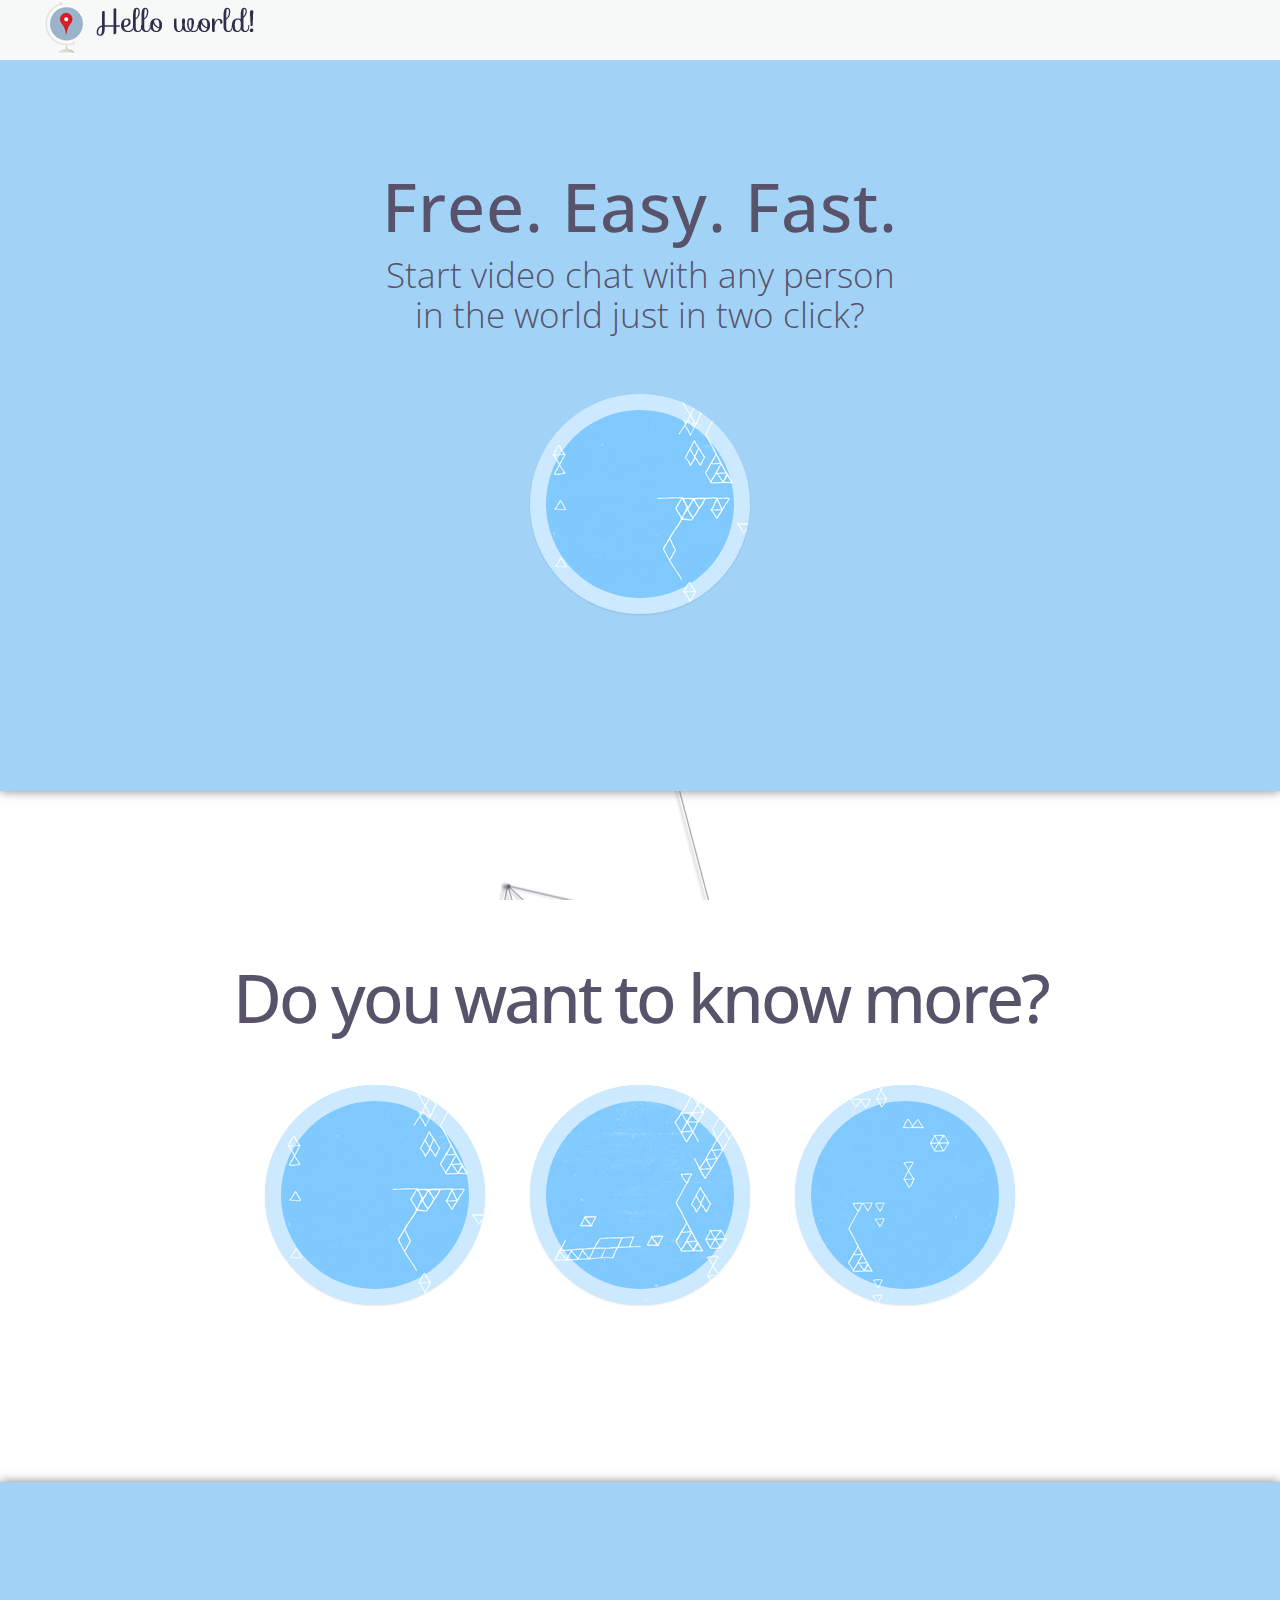
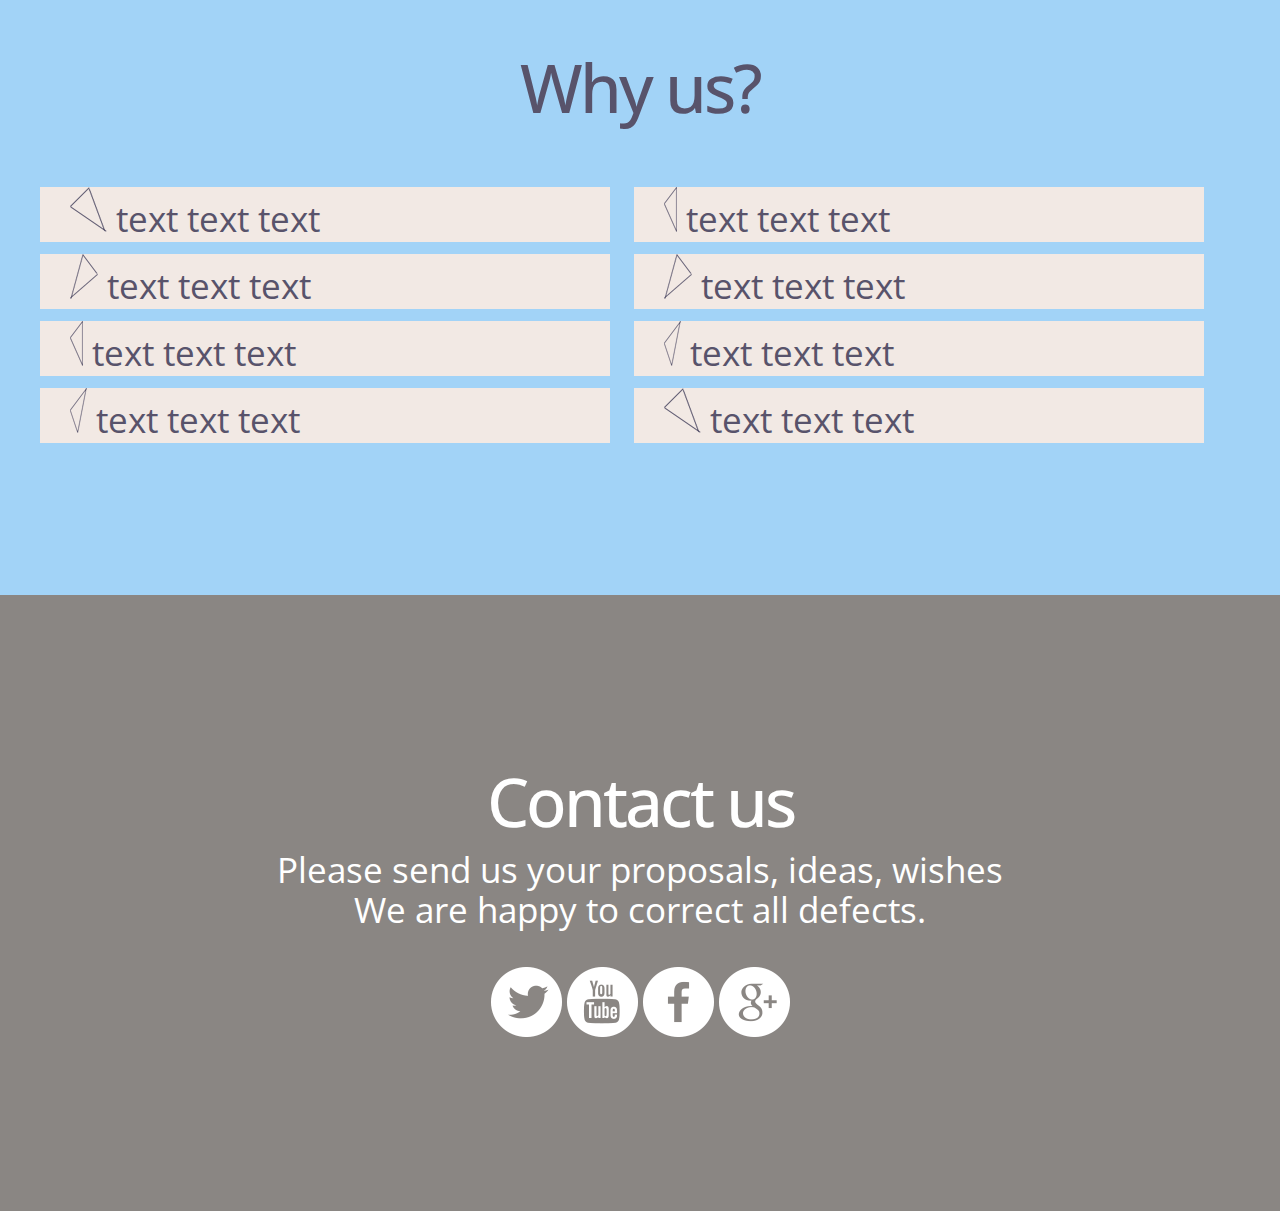
==== index (2).html @ be5d95ee "map" ====
<!DOCTYPE HTML>
<!--[if lt IE 7]><html class="no-js lt-ie9 lt-ie8 lt-ie7"><![endif]-->
<!--[if IE 7]><html class="no-js lt-ie9 lt-ie8"><![endif]-->
<!--[if IE 8]><html class="no-js lt-ie9"><![endif]-->
<!--[if gt IE 8]><!--><html class="no-js"><!--<![endif]-->
<head>
	<meta http-equiv="Content-Type" content="text/html; charset=utf-8"/>
	<meta name="viewport" content="width=device-width, initial-scale = 1.0, user-scalable = no">
	<title>Video chat</title>
	<link href='http://fonts.googleapis.com/css?family=Open+Sans:400,700,600' rel='stylesheet' type='text/css'>
	<link rel="stylesheet" href="css/normalize.css" type="text/css" media="screen">
	<link rel="stylesheet" href="css/grid.css" type="text/css" media="screen">
	<link rel="stylesheet" href="css/style.css" type="text/css" media="screen">
	<link rel="stylesheet" type="text/css" href="css/demo.css" />
	<link rel="stylesheet" type="text/css" href="css/common.css" />
    <link rel="stylesheet" type="text/css" href="css/style.css" />
	<link href='http://fonts.googleapis.com/css?family=Open+Sans:300,700' rel='stylesheet' type='text/css' />
	<script type="text/javascript" src="js/modernizr.custom.79639.js"></script> 
	
	<!-- <link rel="stylesheet" href="css/style.min.css" type="text/css" media="screen"> -->
	<!--[if IE]><script src="http://html5shim.googlecode.com/svn/trunk/html5.js"></script><![endif]-->
</head>

<body>
<!--блок с лого-->

	<div class="menu">
		<div class="container clearfix">
				<img src="img/logo1.png">
		<div id="nav" class="grid_12 omega">
				
			</div>

		</div>
	</div>
<!--первый блок-->

	<div class="slide" id="slide1" data-slide="1" data-stellar-background-ratio="0.5">
		<div class="container clearfix">

			<div id="content" class="grid_12">
				<h1>Free. Easy. Fast.</h1>
				<h2>Start video chat with any person </h2> 
				<h2>in the world just in two click?</h2>
				<ul class="ch-grid">
					<li>
						<div class="ch-item ch-img-1">
							<div class="ch-info">
								<h3><a href="start1.html">Start now!</a></h3>
								<h3><a href="#info">Learn more</a></h3>
							</div>
						</div>
					</li>
				</ul>			 
			</div>
		</div>
	</div>

<!--второй блок-->
	<div class="slide" id="slide2" data-slide="2" data-stellar-background-ratio="0.5">
		<div class="container clearfix">
			<div id="content" class="grid_12">
				<a href="info">
				<h1>Do you want to know more?</h1>
				</a>
				<ul class="ch-grid">
					<li>
						<div class="ch-item ch-img-1">
							<div class="ch-info">
								<h3>Step 1</h3>
								<p>Give access</p>
							</div>
						</div>
					</li>
					<li>
						<div class="ch-item ch-img-2">
							<div class="ch-info">
								<h3>Step 2</h3>
								<p>Find the room</p>
							</div>
						</div>
					</li>
					<li>
						<div class="ch-item ch-img-3">
							<div class="ch-info">
								<h3>Step 3</h3>
								<p>Have fun!</p>
							</div>
						</div>
					</li>
				</ul>
			</div>
		</div>
		</div>

<!--Третий блок-->

	<div class="slide" id="slide3" data-slide="3" data-stellar-background-ratio="0.5">
		<div class="container clearfix">

			<div id="content" class="grid_12">
				<h1>Why us?</h1>
				<h2></h2>
			</div>

			<div id="test" class="grid_1"><img src="img/dot.png">  text text text</div> <div id="test" class="grid_11 omega"><img src="img/dot3.png">  text text text</div>
			<div id="test" class="grid_2"><img src="img/dot22.png">  text text text</div> <div id="test" class="grid_10 omega"><img src="img/dot22.png">  text text text</div>
			<div id="test" class="grid_3"><img src="img/dot3.png">  text text text</div> <div id="test" class="grid_9 omega"><img src="img/dot4.png">  text text text</div>
			<div id="test" class="grid_4"><img src="img/dot4.png">  text text text</div> <div id="test" class="grid_8 omega"><img src="img/dot.png">  text text text</div>	
		</div>
	</div>
<!--четвёртый блок-->
	<div class="slide" id="slide4" data-slide="4" data-stellar-background-ratio="0.5">
		<div class="container clearfix">

			<div id="content" class="grid_12">
				<h1>Contact us</h1>
				<h2>Please send us your proposals, ideas, wishes</h2>
				<h2> We are happy to correct all defects.</h2>
				<p>
					<a href="https://twitter.com" target="_blank"><img src="img/twitter.png"></a>
					<a href="http://dribbble.com" target="_blank"><img src="img/youtube.png"></a>
					<a href="https://twitter.com" target="_blank"><img src="img/facebook.png"></a>
					<a href="https://twitter.com" target="_blank"><img src="img/google.png"></a>
				</p>
			</div>
		</div>
	</div>

	<script type="text/javascript" src="http://ajax.googleapis.com/ajax/libs/jquery/1.7.2/jquery.min.js"></script>
	<script type="text/javascript" src="js/jquery.stellar.min.js"></script>
	<script type="text/javascript" src="js/waypoints.min.js"></script>
	<script type="text/javascript" src="js/jquery.easing.1.3.js"></script>
	<script type="text/javascript" src="js/scripts.js"></script>
	<script type="text/javascript" src="js/jquery.disableSelection.js"></script>
	<!-- <script type="text/javascript" src="js/scripts.min.js"></script> -->
</body>
</html>
---- css/grid.css ----
/* Computer */
.grid_1 { width: 45%; } 
.grid_2 { width: 45%; } 
.grid_3 { width: 45%; } 
.grid_4 { width: 45%; } 
.grid_5 { width: 45%; }
.grid_6 { width: 45%; } 
.grid_7 { width: 45%; } 
.grid_8 { width: 45%; } 
.grid_9 { width: 45%; } 
.grid_10 { width: 45%; } 
.grid_11 { width: 45%; } 
.grid_12 { width: 100%; } 

.grid_1,
.grid_2,
.grid_3,
.grid_4,
.grid_5,
.grid_6,
.grid_7,
.grid_8,
.grid_9,
.grid_10,
.grid_11,
.grid_12 {
	margin: 0 2% 1% 0;
	float: left;
	display: block;
	text-align: center;
	color:#f2e9e4;
}

.alpha{margin-left:0;}
.omega{margin-right:0;}

.container{
	width: 100%; /*width: 1000px;*/
	max-width: 1200px;
	margin: auto;
	
}



.clear{clear:both;display:block;overflow:hidden;visibility:hidden;width:0;height:0}.clearfix:after{clear:both;content:' ';display:block;font-size:0;line-height:0;visibility:hidden;width:0;height:0}* html .clearfix,*:first-child+html .clearfix{zoom:1}




/* Mobile */
@media screen and (max-width : 480px) {

.grid_1,
.grid_2,
.grid_3,
.grid_4,
.grid_5,
.grid_6,
.grid_7,
.grid_8,
.grid_9,
.grid_10,
.grid_11,
.grid_12 {
	width:100%;
}

}
---- css/style.css ----
/* Global */

body {
	font-family:  'Open Sans', sans-serif;
	font-weight: 400;
	font-size: 1.1em;
	color: #8a8683;
	background-color:#ffffff;
	-moz-user-select: none;
-khtml-user-select: none;
-webkit-user-select: none;
user-select: none;
}
img {
	max-width: 100%;
}
a:link {
	color: #fff;
	text-decoration: none;
}
a:hover {
	color: #fff;
	text-decoration: none;
}
a:visited {
	color:#fff;
	text-decoration: none;
}





/* Navigation */

.menu {
	position:fixed;
	top:0px;
	width:100%; 
	height:auto; 
	background-color:#f7f9f9;
	z-index:100;
	float: left;
}
#logo {
	text-align: center;
	margin: 10px 0;
	float: left;
}
#nav {
	text-align: right;
	margin: -50px 0 0 0;
	margin-bottom: 10px;
}
.navigation{
	float:right;
	list-style: none;
	margin: 0;
}
.navigation li{
	float: right;
	padding:0 0 0 50px;
}
.navigation li:hover{
	cursor:pointer;
	color: #a9d3d0;
}

.navigation .active{
	cursor:pointer;
	color: #1a152e;
	font-weight:bold;
}




/* General Slides */ 

.slide{
	background-attachment: fixed;
	width:100%;
	height:auto;
	position: relative;
	padding:140px 0;
}



/* Slide 1 */ 

#slide1{

	background-color:#a2d3f7;
	box-shadow: 0 0 10px rgba(0,0,0,0.5);

}
#slide1 .ch-info h3{
	color: #fff;
	text-transform: uppercase;
	letter-spacing: 2px;
	font-size: 22px;
	margin: 50 30px;
	padding: 50px 0 0 0;
	height: 10px;
	font-family: 'Open Sans', Arial, sans-serif;
	text-shadow: 
		0 0 1px #fff, 
		0 1px 2px rgba(0,0,0,0.3);
}
#slide1 h1 {
	font-size: 3.8em;
	letter-spacing: 1px;
	line-height: 0px;
	color:#58536b;
	font-weight: 500;
}
#slide1 h2 {
	font-size: 2em;
	color: #58536b;
	line-height: 0px;
	padding-bottom:40px;
	font-weight: 200;
	font-family:'Open Sans' ;
}
#slide1 hr{
	background-color:#58536b;
	height: 10px;
	opacity:0.6; 
	position: absolute;
}

/* Slide 2 */ 

#slide2{
	
	background-image:url('../images/100.png');
	color:#58536b;
}
#slide2 h1 {
	font-size: 3.8em;
	letter-spacing: -3px;
	line-height: 0px;
	color:#58536b;
	font-weight: 500;
}
#slide2 h2 {
	font-size: 2em;
	color: #58536b;
	line-height: 0px;
	padding-bottom:20px;
	font-weight: 400;
}
#info{
	display: block;
	float: left;
	position: relative;
}
#info1{
	display: block;
	position: relative;

}
#info2{
	display: block;
	float: right;
	position: relative;

}
.ch-item {
	width: 100%;
	height: 100%;
	border-radius: 50%;
	position: relative;
	cursor: default;
	box-shadow: 
		inset 0 0 0 16px rgba(255,255,255,0.6),
		0 1px 2px rgba(0,0,0,0.1);
		
	-webkit-transition: all 0.4s ease-in-out;
	-moz-transition: all 0.4s ease-in-out;
	-o-transition: all 0.4s ease-in-out;
	-ms-transition: all 0.4s ease-in-out;
	transition: all 0.4s ease-in-out;
}

.ch-img-1 { 
	background-image: url(../images/52.png);
}

.ch-img-2 { 
	background-image: url(../images/58.png);
}

.ch-img-3 { 
	background-image: url(../images/59.png);
}

.ch-info {
	position: absolute;
	background-color:#312e4d;
	width: inherit;
	height: inherit;
	border-radius: 50%;
	opacity: 0;
	
	-webkit-transition: all 0.4s ease-in-out;
	-moz-transition: all 0.4s ease-in-out;
	-o-transition: all 0.4s ease-in-out;
	-ms-transition: all 0.4s ease-in-out;
	transition: all 0.4s ease-in-out;
	
	-webkit-transform: scale(0);
	-moz-transform: scale(0);
	-o-transform: scale(0);
	-ms-transform: scale(0);
	transform: scale(0);
	
	-webkit-backface-visibility: hidden;

}

.ch-info h3 {
	color: #fff;
	text-transform: uppercase;
	letter-spacing: 2px;
	font-size: 22px;
	margin: 0 30px;
	padding: 75px 0 0 0;
	height: 140px;
	font-family: 'Open Sans', Arial, sans-serif;
	text-shadow: 
		0 0 1px #fff, 
		0 1px 2px rgba(0,0,0,0.3);
}

.ch-info p {
	color: #fff;
	padding: 0px 5px;
	font-style: italic;
	margin: -70px 30px;
	font-size: 24px;
	border-top: 1px solid rgba(255,255,255,0.5);
	opacity: 0;
	-webkit-transition: all 1s ease-in-out 0.4s;
	-moz-transition: all 1s ease-in-out 0.4s;
	-o-transition: all 1s ease-in-out 0.4s;
	-ms-transition: all 1s ease-in-out 0.4s;
	transition: all 1s ease-in-out 0.4s;
}

.ch-info p a {
	display: block;
	color: #fff;
	color: rgba(255,255,255,0.7);
	font-style: normal;
	font-weight: 500;
	text-transform: uppercase;
	font-size: 9px;
	letter-spacing: 1px;
	padding-top: 4px;
	font-family: 'Open Sans', Arial, sans-serif;
}

.ch-info p a:hover {
	color: #1970bf;
	color: rgba(255,242,34, 0.8);
}

.ch-item:hover {
	box-shadow: 
		inset 0 0 0 1px rgba(255,255,255,0.1),
		0 1px 2px rgba(0,0,0,0.1);
}
.ch-item:hover .ch-info {
	-webkit-transform: scale(1);
	-moz-transform: scale(1);
	-o-transform: scale(1);
	-ms-transform: scale(1);
	transform: scale(1);
	opacity: 1;
}

.ch-item:hover .ch-info p {
	opacity: 1;
}
/*
http://www.freshdesignweb.com/css3-hover-effects-with-websymbols-tutorial.html
*/

@font-face {
    font-family: 'WebSymbolsRegular';
    src: url('images/websymbols/websymbols-regular-webfont.eot');
    src: url('images/websymbols/websymbols-regular-webfont.eot?#iefix') format('embedded-opentype'),
         url('images/websymbols/websymbols-regular-webfont.woff') format('woff'),
         url('images/websymbols/websymbols-regular-webfont.ttf') format('truetype'),
         url('images/websymbols/websymbols-regular-webfont.svg#WebSymbolsRegular') format('svg');
    font-weight: normal;
    font-style: normal;
}
.ca-menu{
    padding:0;
    margin:20px auto;
    width: 1020px;
	font-family: 'Dosis', sans-serif;
}
.ca-menu li{
    width: 230px;
    height: 230px;
    border: 10px solid #f6f6f6;
    overflow: hidden;
    position: relative;
    float:left;
    background: #fff;
    margin-right: 4px;
    -webkit-box-shadow: 1px 1px 2px rgba(0,0,0,0.2);
    -moz-box-shadow: 1px 1px 2px rgba(0,0,0,0.2);
    box-shadow: 1px 1px 2px rgba(0,0,0,0.2);
    -webkit-border-radius: 125px;
    -moz-border-radius: 125px;
    border-radius: 125px;
    -webkit-transition: all 400ms linear;
    -moz-transition: all 400ms linear;
    -o-transition: all 400ms linear;
    -ms-transition: all 400ms linear;
    transition: all 400ms linear;
}
.ca-menu li:last-child{
    margin-right: 0px;
}
.ca-menu li a{
    text-align: left;
    width: 100%;
    height: 100%;
    display: block;
    color: #333;
    position: relative;
   -moz-box-shadow:0px 0px 3px #000000;
   -webkit-box-shadow:0px 0px 3px #000000;
   box-shadow:0px 0px 3px #000000;

}
.ca-icon{
    font-family: 'WebSymbolsRegular', cursive;
    font-size: 40px;
    color: #f6f6f6;;
    line-height: 60px;
    position: absolute;
    width: 100%;
    height: 60px;
    left: 0px;
    top: 30px;
    text-align: center;
    -webkit-transition: all 400ms linear;
    -moz-transition: all 400ms linear;
    -o-transition: all 400ms linear;
    -ms-transition: all 400ms linear;
    transition: all 400ms linear;
}
.ca-main{
    font-size: 24px;
    position: absolute;
    top: 110px;
    height: 80px;
    width: 170px;
    left: 50%;
    margin-left: -85px;
    opacity: 0.8;
    text-align: center;
}
.ca-sub{
    text-align:center;
    color: #000;
    font-size: 26px;
    position: absolute;
    height: 80px;
    width: 170px;
    left: 50%;
    margin-left: -85px;
    top: 110px;
    opacity: 0;
    -webkit-transition: all 400ms linear;
    -moz-transition: all 400ms linear;
    -o-transition: all 400ms linear;
    -ms-transition: all 400ms linear;
    transition: all 400ms linear;
}
.ca-menu li:hover{
    background: #f7f7f7;
    border-color: #fff;
    -webkit-transform: rotate(360deg);
    -moz-transform: rotate(360deg);
    -o-transform: rotate(360deg);
    -ms-transform: rotate(360deg);
    transform: rotate(360deg);
    box-shadow: 0 45px 60px -50px #000000;
}
.ca-menu li:hover .ca-icon{
    color: #555;
    font-size: 60px;
}
.ca-menu li:hover .ca-main{
    display: none;
}
.ca-menu li:hover .ca-sub{
    opacity: 0.8;
}

/* Slide 3 */ 

#slide3{

	background-color:#a2d3f7;
	box-shadow: 0 0 10px rgba(0,0,0,0.5);
}
#slide3 h1 {
	font-size: 3.8em;
	letter-spacing: -3px;
	line-height: 0px;
	color:#58536b;
	font-weight: 500;
}
#slide3 h2 {
	font-size: 2em;
	color:#58536b;
	line-height: 0px;
	padding-bottom:20px;
	font-weight: 400;
}
#test{
	background-color:#f2e9e4;
	color:#58536b;
	text-align:left;
	font-size: 2em;
	font-weight: 400;
	padding-left:30px; 

	
}




/* Slide 4 */

#slide4{
	background-image:url('../images/101.png');
	background-color:#8a8683;
	color:#ffffff;
	

}
#slide4 h1 {
	font-size: 3.8em;
	letter-spacing: -3px;
	line-height: 0px;
	color:#ffffff;
	font-weight: 500;
}
#slide4 h2 {
	font-size: 2em;
	color: #ffffff;
	line-height: 0px;
	padding-bottom:40px;
	font-weight: 400;
}





/* Tablet */
@media screen and (max-width: 1024px) {

#logo {
	width: 100%;
	text-align: center;
}

#nav {
	width:100%;
	text-align:center;
	margin:20px 0;
}

.navigation{
	width: 100%;
	float: center;
	list-style: none;
	margin: 0;
	padding:0;
}

.navigation li{
	float: left;
	width:25%;
	padding:0;
}

.slide{
	background-attachment: fixed;
	width:100%;
	position: relative;
	padding:100px 0;
}

#decorative {
	display:none;
}

#content {
	text-align:center;
	width:100%;
}

#slide1 h1 {
	line-height: 1em;
}
#slide1 h2 {
	line-height: 1em;
}
#slide2 h1 {
	line-height: 1em;
}
#slide2 h2 {
	line-height: 1em;
}
#slide3 h1 {
	line-height: 1em;
}
#slide3 h2 {
	line-height: 1em;
}
#slide4 h1 {
	line-height: 1em;
}
#slide4 h2 {
	line-height: 1em;
}

}




/* Mobile */
@media screen and (max-width: 480px) {

#logo {
	width: 100%;
	text-align: center;
}

#nav {
	width:100%;
	margin:5px 0;
}

.navigation{
	width: 100%;
	float: right;
	list-style: none;
	margin: 0;
	padding:0;
}

.navigation li{
	float: right;
	width:25%;
}

.slide{
	background-attachment: fixed;
	width:100%;
	position: relative;
	padding:0px 0;
}


#slide1 h1 {
	line-height: 1em;
}
#slide1 h2 {
	line-height: 1em;
}
#slide2 h1 {
	line-height: 1em;
}
#slide2 h2 {
	line-height: 1em;
}
#slide3 h1 {
	line-height: 1em;
}
#slide3 h2 {
	line-height: 1em;
}
#slide4 h1 {
	line-height: 1em;
}
#slide4 h2 {
	line-height: 1em;
}


}
---- css/common.css ----
.ch-grid {
	margin: 20px 0 0 0;
	padding: 0;
	list-style: none;
	display: block;
	text-align: center;
	width: 100%;
}

.ch-grid:after,
.ch-item:before {
	content: '';
    display: table;
}

.ch-grid:after {
	clear: both;
}

.ch-grid li {
	width: 220px;
	height: 220px;
	display: inline-block;
	margin: 20px;
}
---- css/style.css ----
/* Global */

body {
	font-family:  'Open Sans', sans-serif;
	font-weight: 400;
	font-size: 1.1em;
	color: #8a8683;
	background-color:#ffffff;
	-moz-user-select: none;
-khtml-user-select: none;
-webkit-user-select: none;
user-select: none;
}
img {
	max-width: 100%;
}
a:link {
	color: #fff;
	text-decoration: none;
}
a:hover {
	color: #fff;
	text-decoration: none;
}
a:visited {
	color:#fff;
	text-decoration: none;
}





/* Navigation */

.menu {
	position:fixed;
	top:0px;
	width:100%; 
	height:auto; 
	background-color:#f7f9f9;
	z-index:100;
	float: left;
}
#logo {
	text-align: center;
	margin: 10px 0;
	float: left;
}
#nav {
	text-align: right;
	margin: -50px 0 0 0;
	margin-bottom: 10px;
}
.navigation{
	float:right;
	list-style: none;
	margin: 0;
}
.navigation li{
	float: right;
	padding:0 0 0 50px;
}
.navigation li:hover{
	cursor:pointer;
	color: #a9d3d0;
}

.navigation .active{
	cursor:pointer;
	color: #1a152e;
	font-weight:bold;
}




/* General Slides */ 

.slide{
	background-attachment: fixed;
	width:100%;
	height:auto;
	position: relative;
	padding:140px 0;
}



/* Slide 1 */ 

#slide1{

	background-color:#a2d3f7;
	box-shadow: 0 0 10px rgba(0,0,0,0.5);

}
#slide1 .ch-info h3{
	color: #fff;
	text-transform: uppercase;
	letter-spacing: 2px;
	font-size: 22px;
	margin: 50 30px;
	padding: 50px 0 0 0;
	height: 10px;
	font-family: 'Open Sans', Arial, sans-serif;
	text-shadow: 
		0 0 1px #fff, 
		0 1px 2px rgba(0,0,0,0.3);
}
#slide1 h1 {
	font-size: 3.8em;
	letter-spacing: 1px;
	line-height: 0px;
	color:#58536b;
	font-weight: 500;
}
#slide1 h2 {
	font-size: 2em;
	color: #58536b;
	line-height: 0px;
	padding-bottom:40px;
	font-weight: 200;
	font-family:'Open Sans' ;
}
#slide1 hr{
	background-color:#58536b;
	height: 10px;
	opacity:0.6; 
	position: absolute;
}

/* Slide 2 */ 

#slide2{
	
	background-image:url('../images/100.png');
	color:#58536b;
}
#slide2 h1 {
	font-size: 3.8em;
	letter-spacing: -3px;
	line-height: 0px;
	color:#58536b;
	font-weight: 500;
}
#slide2 h2 {
	font-size: 2em;
	color: #58536b;
	line-height: 0px;
	padding-bottom:20px;
	font-weight: 400;
}
#info{
	display: block;
	float: left;
	position: relative;
}
#info1{
	display: block;
	position: relative;

}
#info2{
	display: block;
	float: right;
	position: relative;

}
.ch-item {
	width: 100%;
	height: 100%;
	border-radius: 50%;
	position: relative;
	cursor: default;
	box-shadow: 
		inset 0 0 0 16px rgba(255,255,255,0.6),
		0 1px 2px rgba(0,0,0,0.1);
		
	-webkit-transition: all 0.4s ease-in-out;
	-moz-transition: all 0.4s ease-in-out;
	-o-transition: all 0.4s ease-in-out;
	-ms-transition: all 0.4s ease-in-out;
	transition: all 0.4s ease-in-out;
}

.ch-img-1 { 
	background-image: url(../images/52.png);
}

.ch-img-2 { 
	background-image: url(../images/58.png);
}

.ch-img-3 { 
	background-image: url(../images/59.png);
}

.ch-info {
	position: absolute;
	background-color:#312e4d;
	width: inherit;
	height: inherit;
	border-radius: 50%;
	opacity: 0;
	
	-webkit-transition: all 0.4s ease-in-out;
	-moz-transition: all 0.4s ease-in-out;
	-o-transition: all 0.4s ease-in-out;
	-ms-transition: all 0.4s ease-in-out;
	transition: all 0.4s ease-in-out;
	
	-webkit-transform: scale(0);
	-moz-transform: scale(0);
	-o-transform: scale(0);
	-ms-transform: scale(0);
	transform: scale(0);
	
	-webkit-backface-visibility: hidden;

}

.ch-info h3 {
	color: #fff;
	text-transform: uppercase;
	letter-spacing: 2px;
	font-size: 22px;
	margin: 0 30px;
	padding: 75px 0 0 0;
	height: 140px;
	font-family: 'Open Sans', Arial, sans-serif;
	text-shadow: 
		0 0 1px #fff, 
		0 1px 2px rgba(0,0,0,0.3);
}

.ch-info p {
	color: #fff;
	padding: 0px 5px;
	font-style: italic;
	margin: -70px 30px;
	font-size: 24px;
	border-top: 1px solid rgba(255,255,255,0.5);
	opacity: 0;
	-webkit-transition: all 1s ease-in-out 0.4s;
	-moz-transition: all 1s ease-in-out 0.4s;
	-o-transition: all 1s ease-in-out 0.4s;
	-ms-transition: all 1s ease-in-out 0.4s;
	transition: all 1s ease-in-out 0.4s;
}

.ch-info p a {
	display: block;
	color: #fff;
	color: rgba(255,255,255,0.7);
	font-style: normal;
	font-weight: 500;
	text-transform: uppercase;
	font-size: 9px;
	letter-spacing: 1px;
	padding-top: 4px;
	font-family: 'Open Sans', Arial, sans-serif;
}

.ch-info p a:hover {
	color: #1970bf;
	color: rgba(255,242,34, 0.8);
}

.ch-item:hover {
	box-shadow: 
		inset 0 0 0 1px rgba(255,255,255,0.1),
		0 1px 2px rgba(0,0,0,0.1);
}
.ch-item:hover .ch-info {
	-webkit-transform: scale(1);
	-moz-transform: scale(1);
	-o-transform: scale(1);
	-ms-transform: scale(1);
	transform: scale(1);
	opacity: 1;
}

.ch-item:hover .ch-info p {
	opacity: 1;
}
/*
http://www.freshdesignweb.com/css3-hover-effects-with-websymbols-tutorial.html
*/

@font-face {
    font-family: 'WebSymbolsRegular';
    src: url('images/websymbols/websymbols-regular-webfont.eot');
    src: url('images/websymbols/websymbols-regular-webfont.eot?#iefix') format('embedded-opentype'),
         url('images/websymbols/websymbols-regular-webfont.woff') format('woff'),
         url('images/websymbols/websymbols-regular-webfont.ttf') format('truetype'),
         url('images/websymbols/websymbols-regular-webfont.svg#WebSymbolsRegular') format('svg');
    font-weight: normal;
    font-style: normal;
}
.ca-menu{
    padding:0;
    margin:20px auto;
    width: 1020px;
	font-family: 'Dosis', sans-serif;
}
.ca-menu li{
    width: 230px;
    height: 230px;
    border: 10px solid #f6f6f6;
    overflow: hidden;
    position: relative;
    float:left;
    background: #fff;
    margin-right: 4px;
    -webkit-box-shadow: 1px 1px 2px rgba(0,0,0,0.2);
    -moz-box-shadow: 1px 1px 2px rgba(0,0,0,0.2);
    box-shadow: 1px 1px 2px rgba(0,0,0,0.2);
    -webkit-border-radius: 125px;
    -moz-border-radius: 125px;
    border-radius: 125px;
    -webkit-transition: all 400ms linear;
    -moz-transition: all 400ms linear;
    -o-transition: all 400ms linear;
    -ms-transition: all 400ms linear;
    transition: all 400ms linear;
}
.ca-menu li:last-child{
    margin-right: 0px;
}
.ca-menu li a{
    text-align: left;
    width: 100%;
    height: 100%;
    display: block;
    color: #333;
    position: relative;
   -moz-box-shadow:0px 0px 3px #000000;
   -webkit-box-shadow:0px 0px 3px #000000;
   box-shadow:0px 0px 3px #000000;

}
.ca-icon{
    font-family: 'WebSymbolsRegular', cursive;
    font-size: 40px;
    color: #f6f6f6;;
    line-height: 60px;
    position: absolute;
    width: 100%;
    height: 60px;
    left: 0px;
    top: 30px;
    text-align: center;
    -webkit-transition: all 400ms linear;
    -moz-transition: all 400ms linear;
    -o-transition: all 400ms linear;
    -ms-transition: all 400ms linear;
    transition: all 400ms linear;
}
.ca-main{
    font-size: 24px;
    position: absolute;
    top: 110px;
    height: 80px;
    width: 170px;
    left: 50%;
    margin-left: -85px;
    opacity: 0.8;
    text-align: center;
}
.ca-sub{
    text-align:center;
    color: #000;
    font-size: 26px;
    position: absolute;
    height: 80px;
    width: 170px;
    left: 50%;
    margin-left: -85px;
    top: 110px;
    opacity: 0;
    -webkit-transition: all 400ms linear;
    -moz-transition: all 400ms linear;
    -o-transition: all 400ms linear;
    -ms-transition: all 400ms linear;
    transition: all 400ms linear;
}
.ca-menu li:hover{
    background: #f7f7f7;
    border-color: #fff;
    -webkit-transform: rotate(360deg);
    -moz-transform: rotate(360deg);
    -o-transform: rotate(360deg);
    -ms-transform: rotate(360deg);
    transform: rotate(360deg);
    box-shadow: 0 45px 60px -50px #000000;
}
.ca-menu li:hover .ca-icon{
    color: #555;
    font-size: 60px;
}
.ca-menu li:hover .ca-main{
    display: none;
}
.ca-menu li:hover .ca-sub{
    opacity: 0.8;
}

/* Slide 3 */ 

#slide3{

	background-color:#a2d3f7;
	box-shadow: 0 0 10px rgba(0,0,0,0.5);
}
#slide3 h1 {
	font-size: 3.8em;
	letter-spacing: -3px;
	line-height: 0px;
	color:#58536b;
	font-weight: 500;
}
#slide3 h2 {
	font-size: 2em;
	color:#58536b;
	line-height: 0px;
	padding-bottom:20px;
	font-weight: 400;
}
#test{
	background-color:#f2e9e4;
	color:#58536b;
	text-align:left;
	font-size: 2em;
	font-weight: 400;
	padding-left:30px; 

	
}




/* Slide 4 */

#slide4{
	background-image:url('../images/101.png');
	background-color:#8a8683;
	color:#ffffff;
	

}
#slide4 h1 {
	font-size: 3.8em;
	letter-spacing: -3px;
	line-height: 0px;
	color:#ffffff;
	font-weight: 500;
}
#slide4 h2 {
	font-size: 2em;
	color: #ffffff;
	line-height: 0px;
	padding-bottom:40px;
	font-weight: 400;
}





/* Tablet */
@media screen and (max-width: 1024px) {

#logo {
	width: 100%;
	text-align: center;
}

#nav {
	width:100%;
	text-align:center;
	margin:20px 0;
}

.navigation{
	width: 100%;
	float: center;
	list-style: none;
	margin: 0;
	padding:0;
}

.navigation li{
	float: left;
	width:25%;
	padding:0;
}

.slide{
	background-attachment: fixed;
	width:100%;
	position: relative;
	padding:100px 0;
}

#decorative {
	display:none;
}

#content {
	text-align:center;
	width:100%;
}

#slide1 h1 {
	line-height: 1em;
}
#slide1 h2 {
	line-height: 1em;
}
#slide2 h1 {
	line-height: 1em;
}
#slide2 h2 {
	line-height: 1em;
}
#slide3 h1 {
	line-height: 1em;
}
#slide3 h2 {
	line-height: 1em;
}
#slide4 h1 {
	line-height: 1em;
}
#slide4 h2 {
	line-height: 1em;
}

}




/* Mobile */
@media screen and (max-width: 480px) {

#logo {
	width: 100%;
	text-align: center;
}

#nav {
	width:100%;
	margin:5px 0;
}

.navigation{
	width: 100%;
	float: right;
	list-style: none;
	margin: 0;
	padding:0;
}

.navigation li{
	float: right;
	width:25%;
}

.slide{
	background-attachment: fixed;
	width:100%;
	position: relative;
	padding:0px 0;
}


#slide1 h1 {
	line-height: 1em;
}
#slide1 h2 {
	line-height: 1em;
}
#slide2 h1 {
	line-height: 1em;
}
#slide2 h2 {
	line-height: 1em;
}
#slide3 h1 {
	line-height: 1em;
}
#slide3 h2 {
	line-height: 1em;
}
#slide4 h1 {
	line-height: 1em;
}
#slide4 h2 {
	line-height: 1em;
}


}
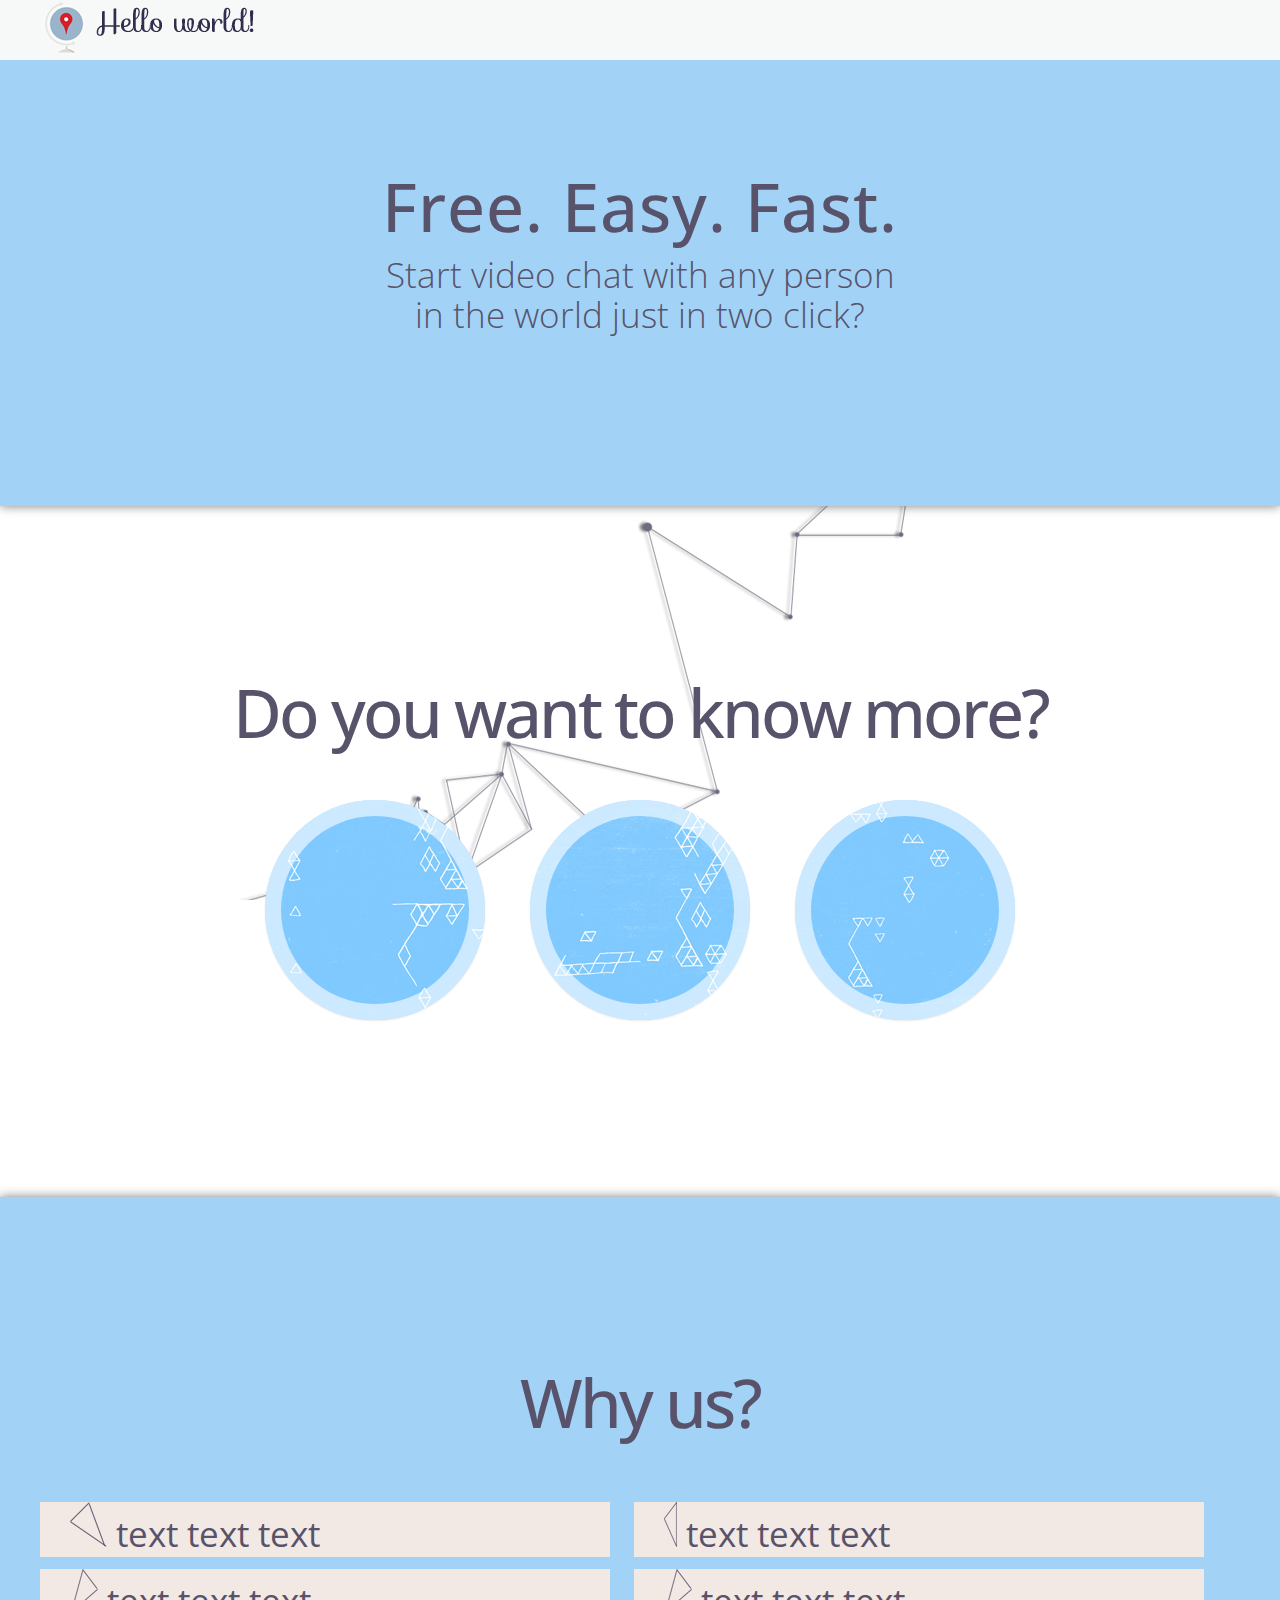
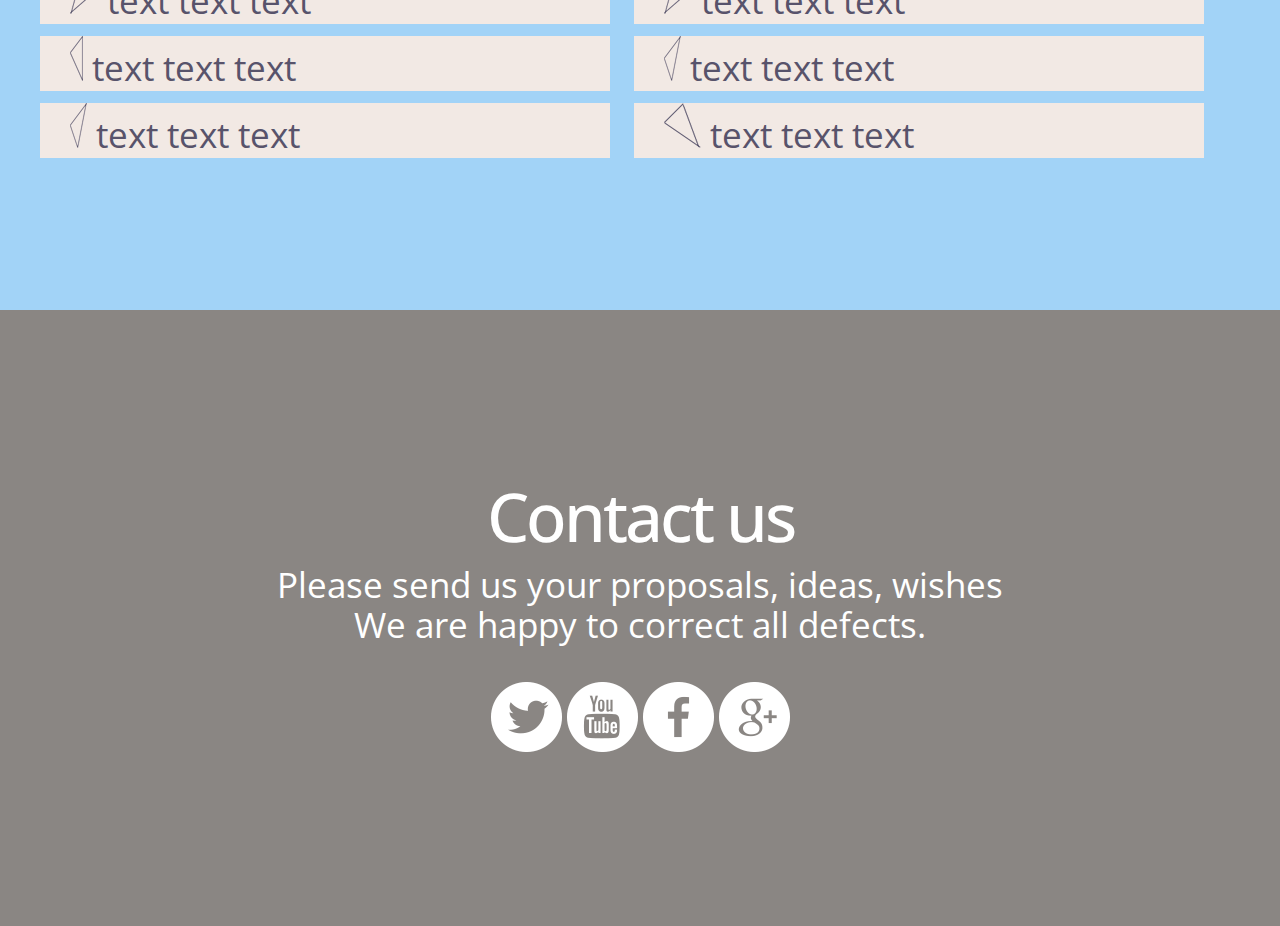
==== commit 2a3b29a3: "bag" ====
--- a/index (2).html
+++ b/index (2).html
@@ -42,16 +42,16 @@
 				<h1>Free. Easy. Fast.</h1>
 				<h2>Start video chat with any person </h2> 
 				<h2>in the world just in two click?</h2>
-				<ul class="ch-grid">
-					<li>
+				<!--<ul class="ch-grid">
+					<li>-->
 						<div class="ch-item ch-img-1">
 							<div class="ch-info">
 								<h3><a href="start1.html">Start now!</a></h3>
 								<h3><a href="#info">Learn more</a></h3>
 							</div>
 						</div>
-					</li>
-				</ul>			 
+					<!--</li>
+				</ul>-->			 
 			</div>
 		</div>
 	</div>
--- a/css/style.css
+++ b/css/style.css
@@ -101,7 +101,7 @@
 	letter-spacing: 2px;
 	font-size: 22px;
 	margin: 50 30px;
-	padding: 50px 0 0 0;
+	padding: 40px 0 0 0;
 	height: 10px;
 	font-family: 'Open Sans', Arial, sans-serif;
 	text-shadow: 
--- a/css/style.css
+++ b/css/style.css
@@ -101,7 +101,7 @@
 	letter-spacing: 2px;
 	font-size: 22px;
 	margin: 50 30px;
-	padding: 50px 0 0 0;
+	padding: 40px 0 0 0;
 	height: 10px;
 	font-family: 'Open Sans', Arial, sans-serif;
 	text-shadow: 
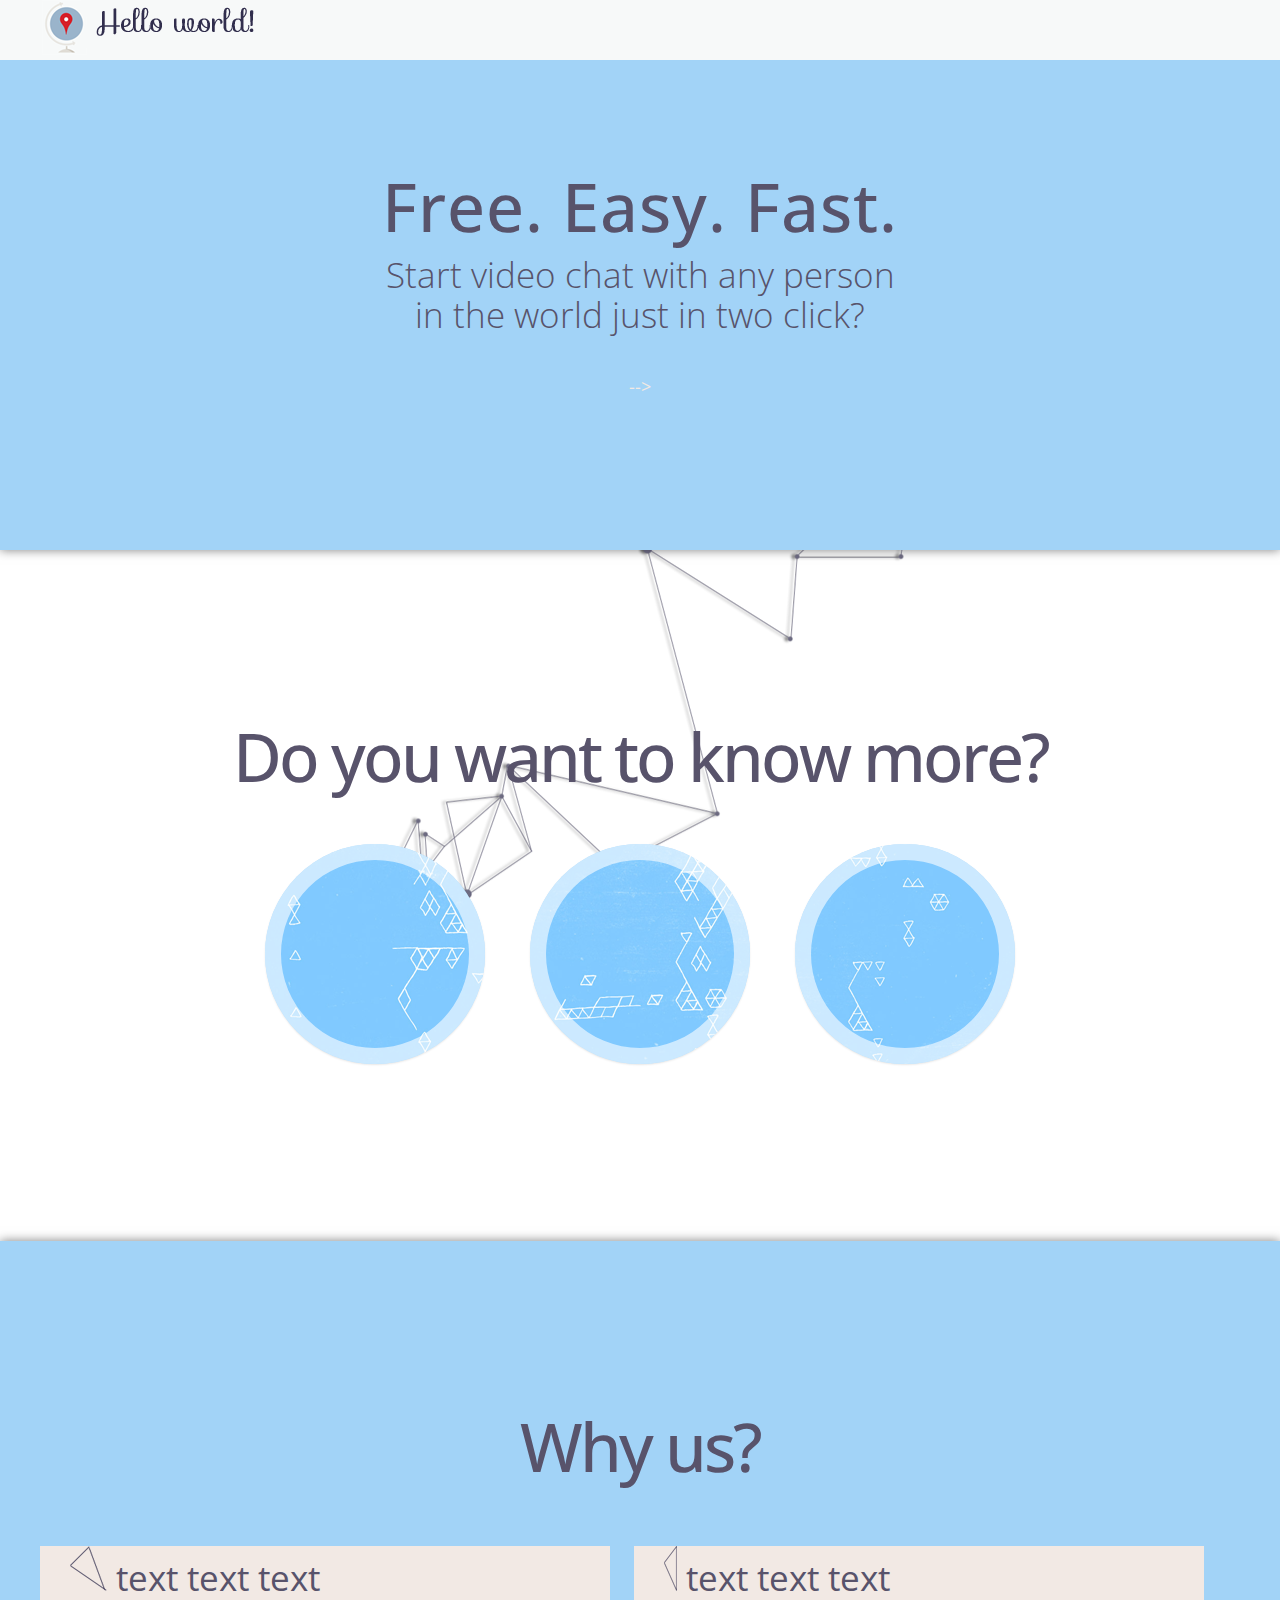
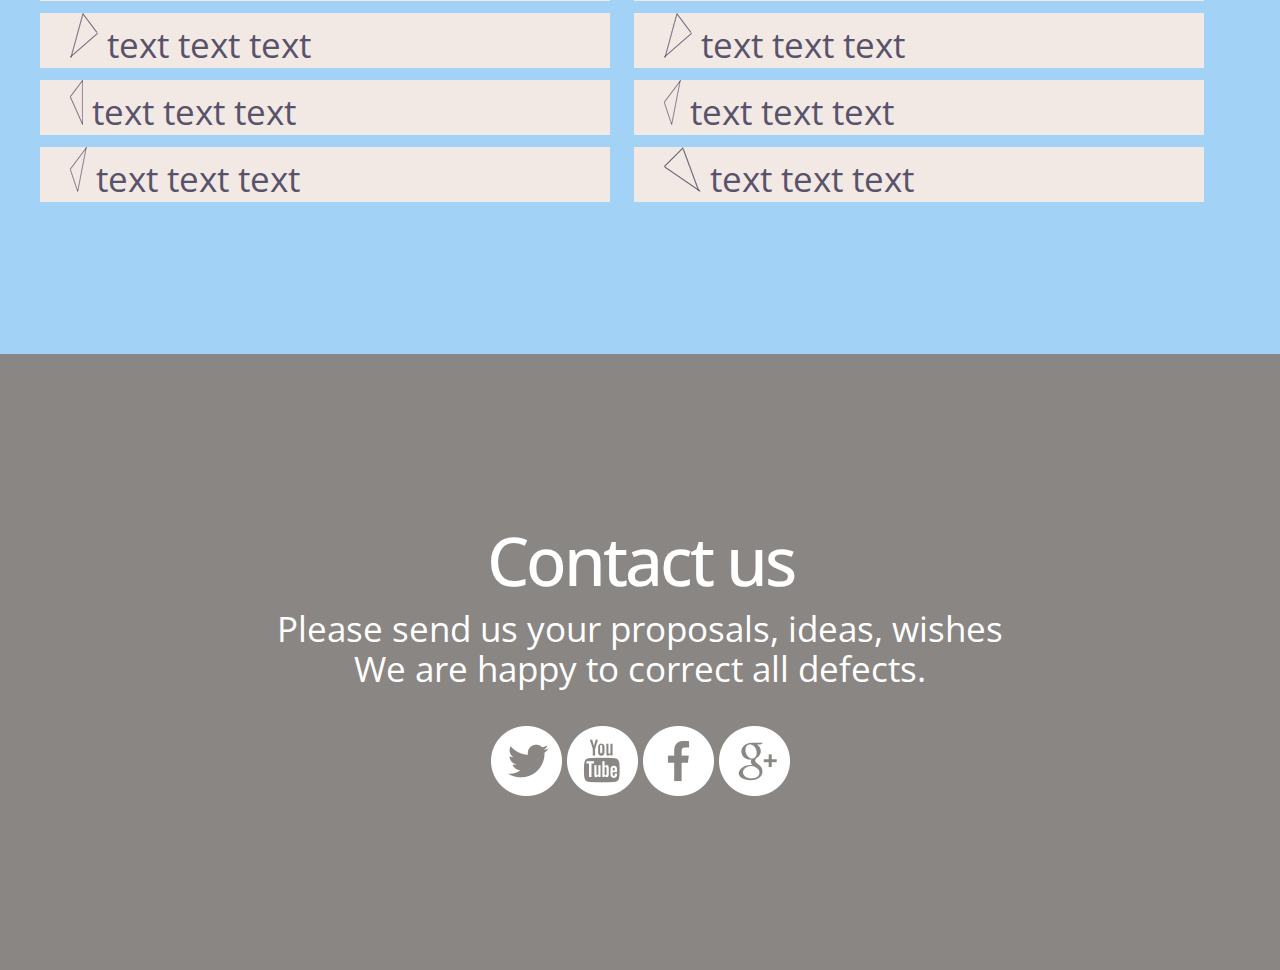
==== commit 1234c199: "bag" ====
--- a/index (2).html
+++ b/index (2).html
@@ -42,7 +42,7 @@
 				<h1>Free. Easy. Fast.</h1>
 				<h2>Start video chat with any person </h2> 
 				<h2>in the world just in two click?</h2>
-				<!--<ul class="ch-grid">
+				<ul class="ch-grid"
 					<li>-->
 						<div class="ch-item ch-img-1">
 							<div class="ch-info">
@@ -50,8 +50,8 @@
 								<h3><a href="#info">Learn more</a></h3>
 							</div>
 						</div>
-					<!--</li>
-				</ul>-->			 
+					</li>
+				</ul>			 
 			</div>
 		</div>
 	</div>
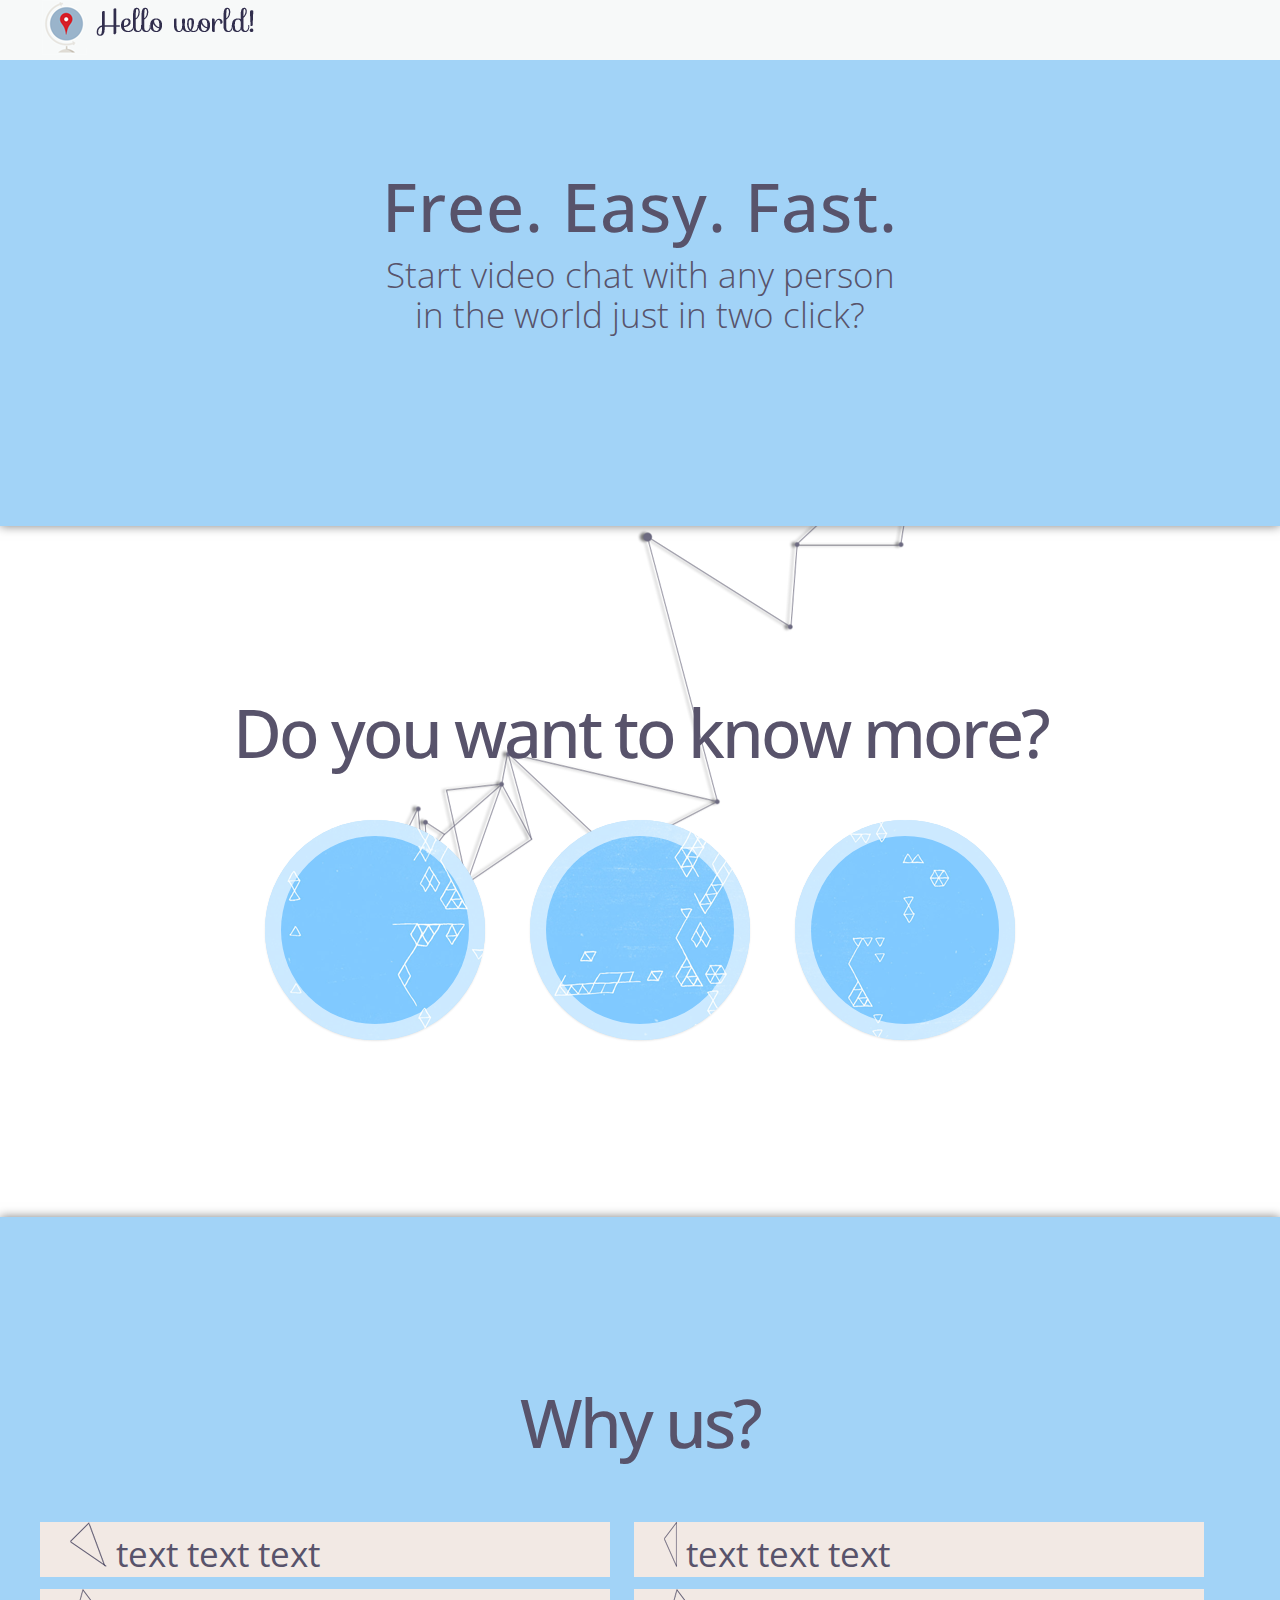
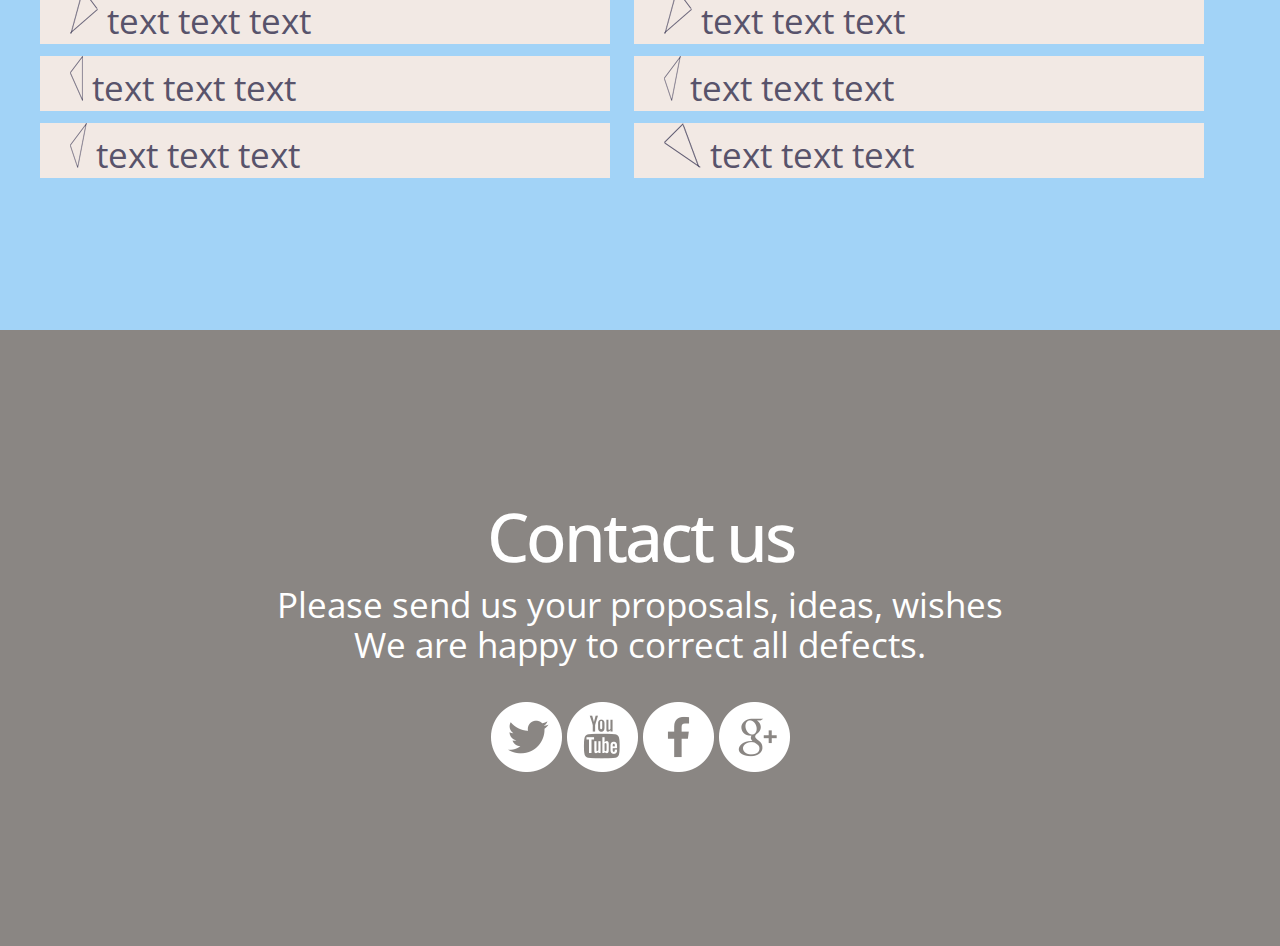
==== commit 181e8165: "ba" ====
--- a/index (2).html
+++ b/index (2).html
@@ -43,7 +43,7 @@
 				<h2>Start video chat with any person </h2> 
 				<h2>in the world just in two click?</h2>
 				<ul class="ch-grid"
-					<li>-->
+					<li>
 						<div class="ch-item ch-img-1">
 							<div class="ch-info">
 								<h3><a href="start1.html">Start now!</a></h3>
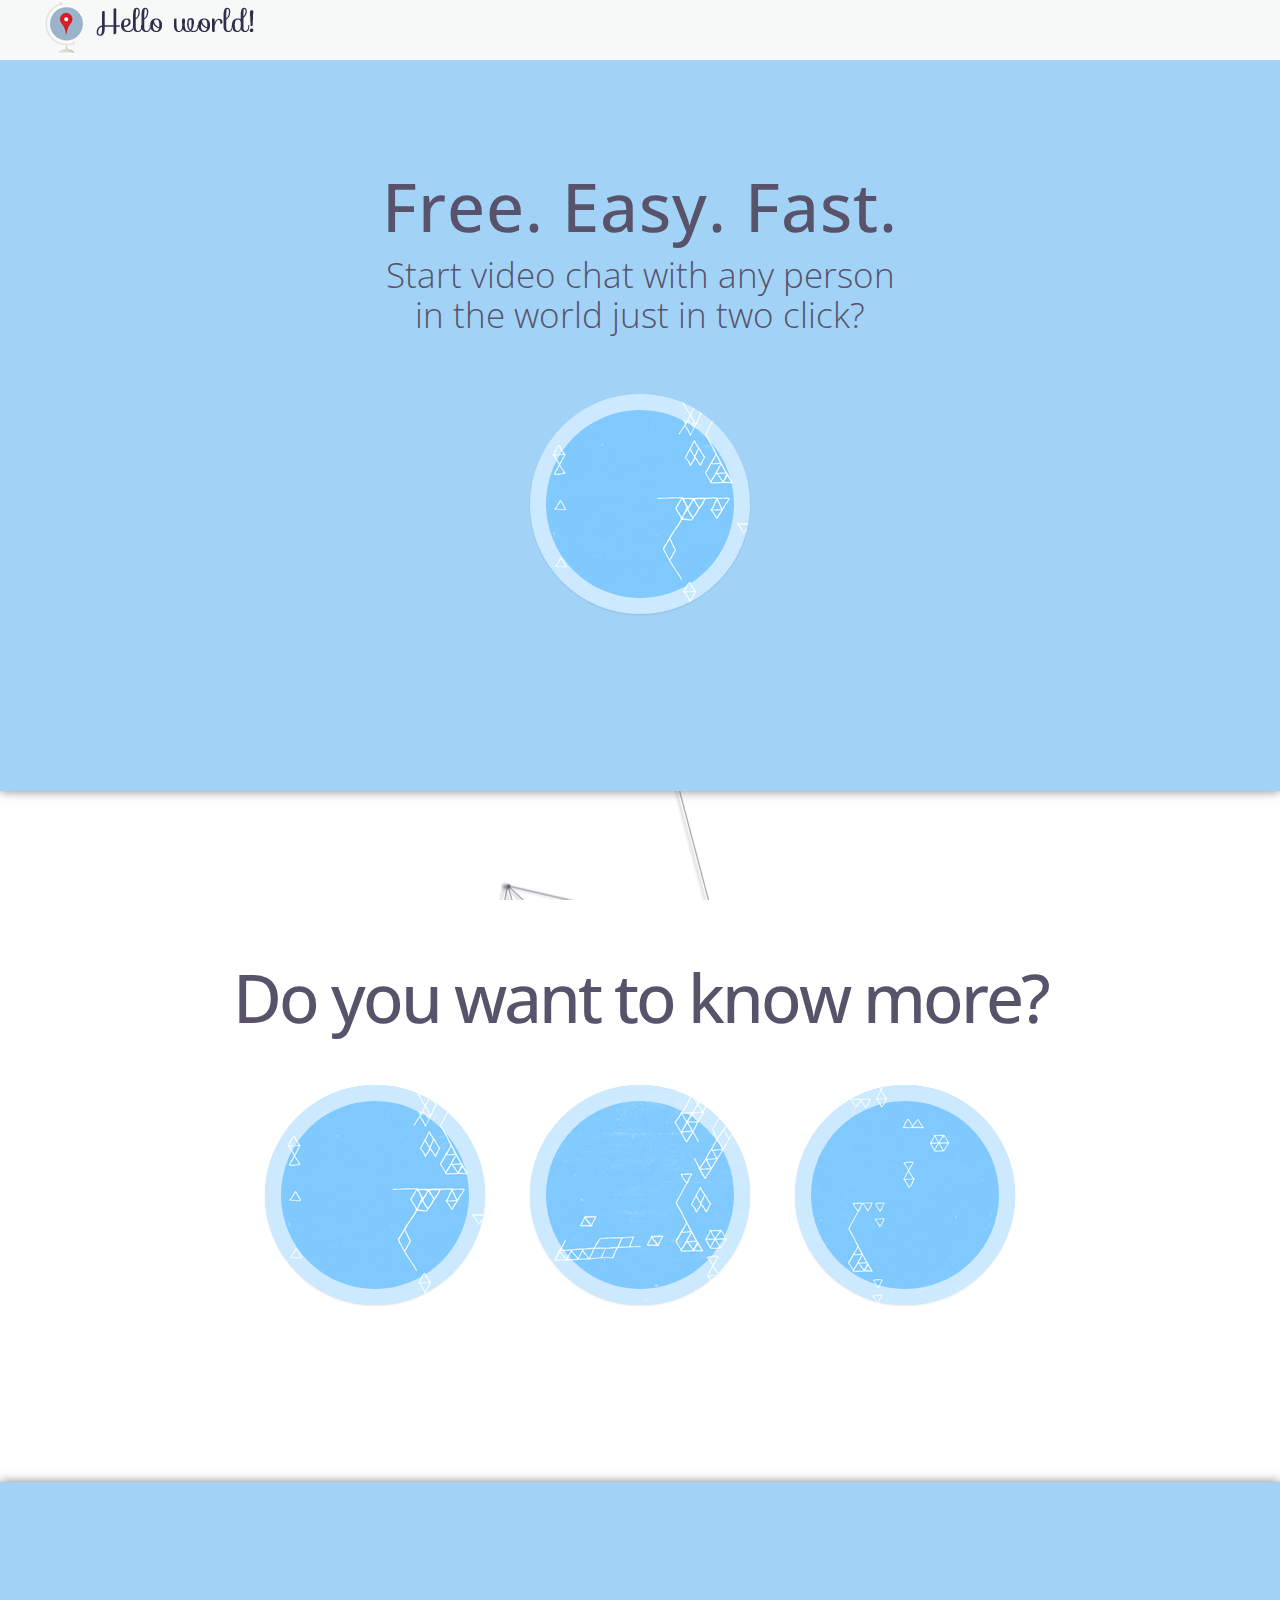
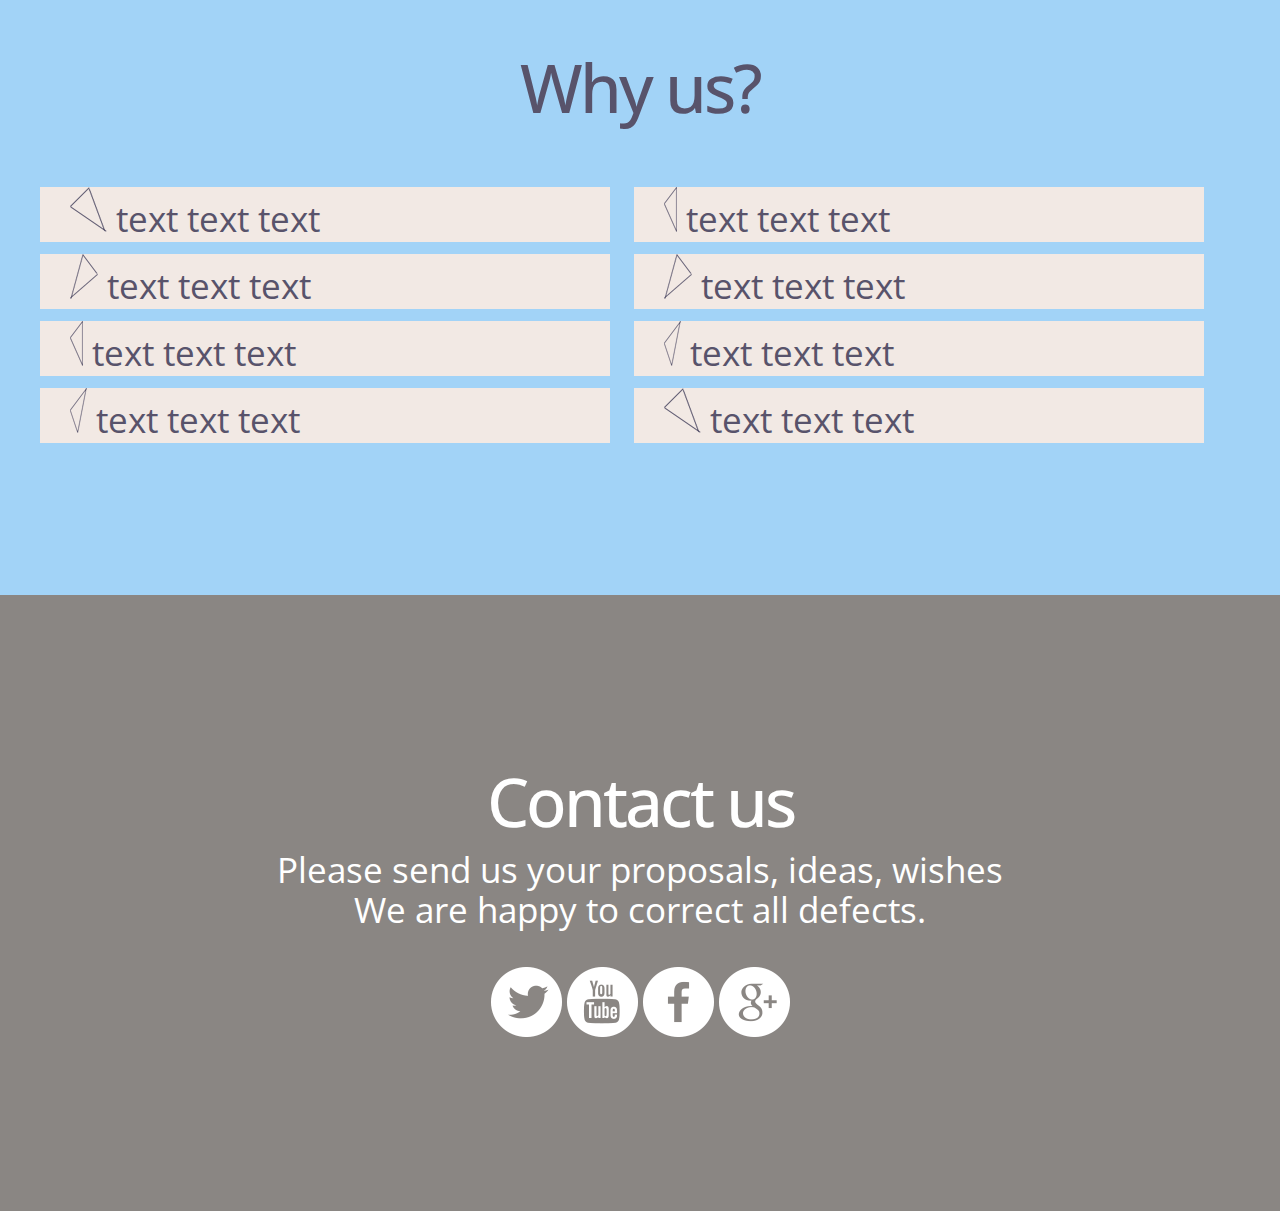
==== commit 49d23814: "bag" ====
--- a/index (2).html
+++ b/index (2).html
@@ -42,7 +42,7 @@
 				<h1>Free. Easy. Fast.</h1>
 				<h2>Start video chat with any person </h2> 
 				<h2>in the world just in two click?</h2>
-				<ul class="ch-grid"
+				<ul class="ch-grid">
 					<li>
 						<div class="ch-item ch-img-1">
 							<div class="ch-info">
@@ -124,6 +124,7 @@
 					<a href="https://twitter.com" target="_blank"><img src="img/google.png"></a>
 				</p>
 			</div>
+
 		</div>
 	</div>
 
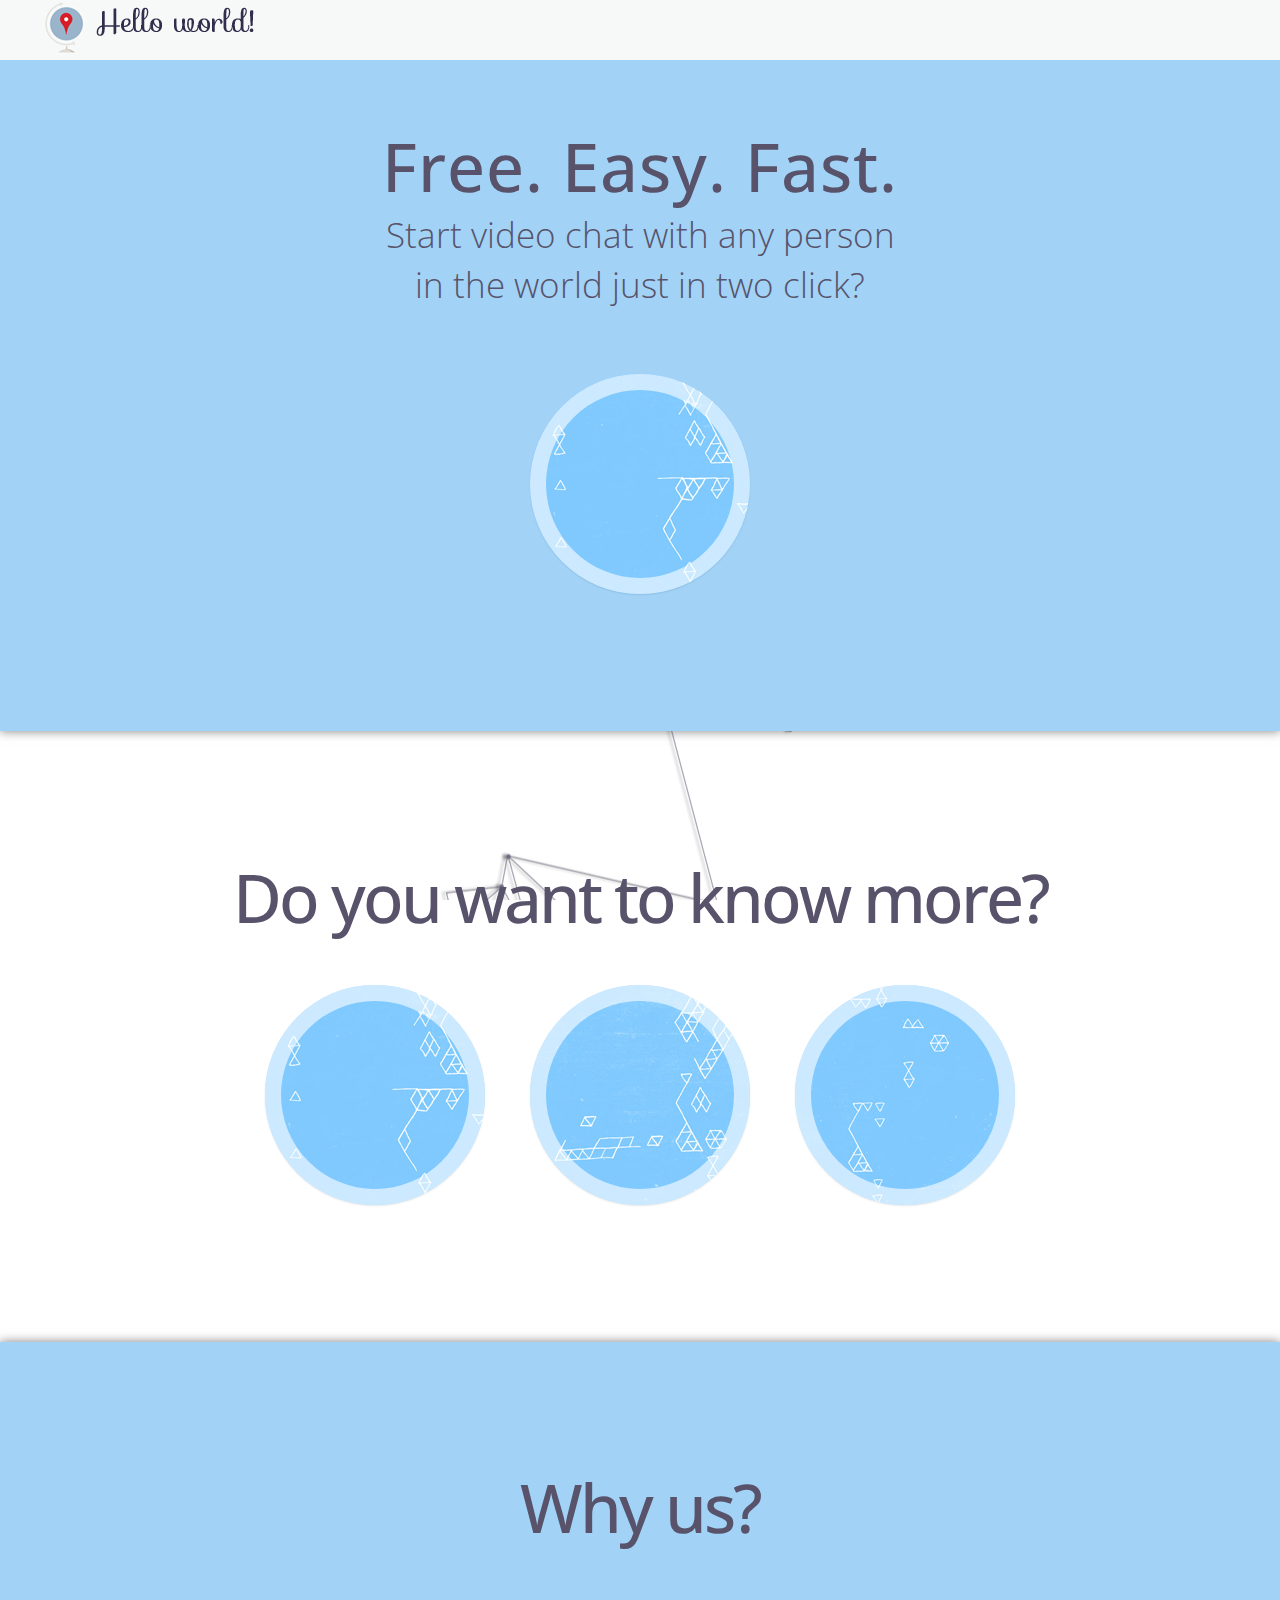
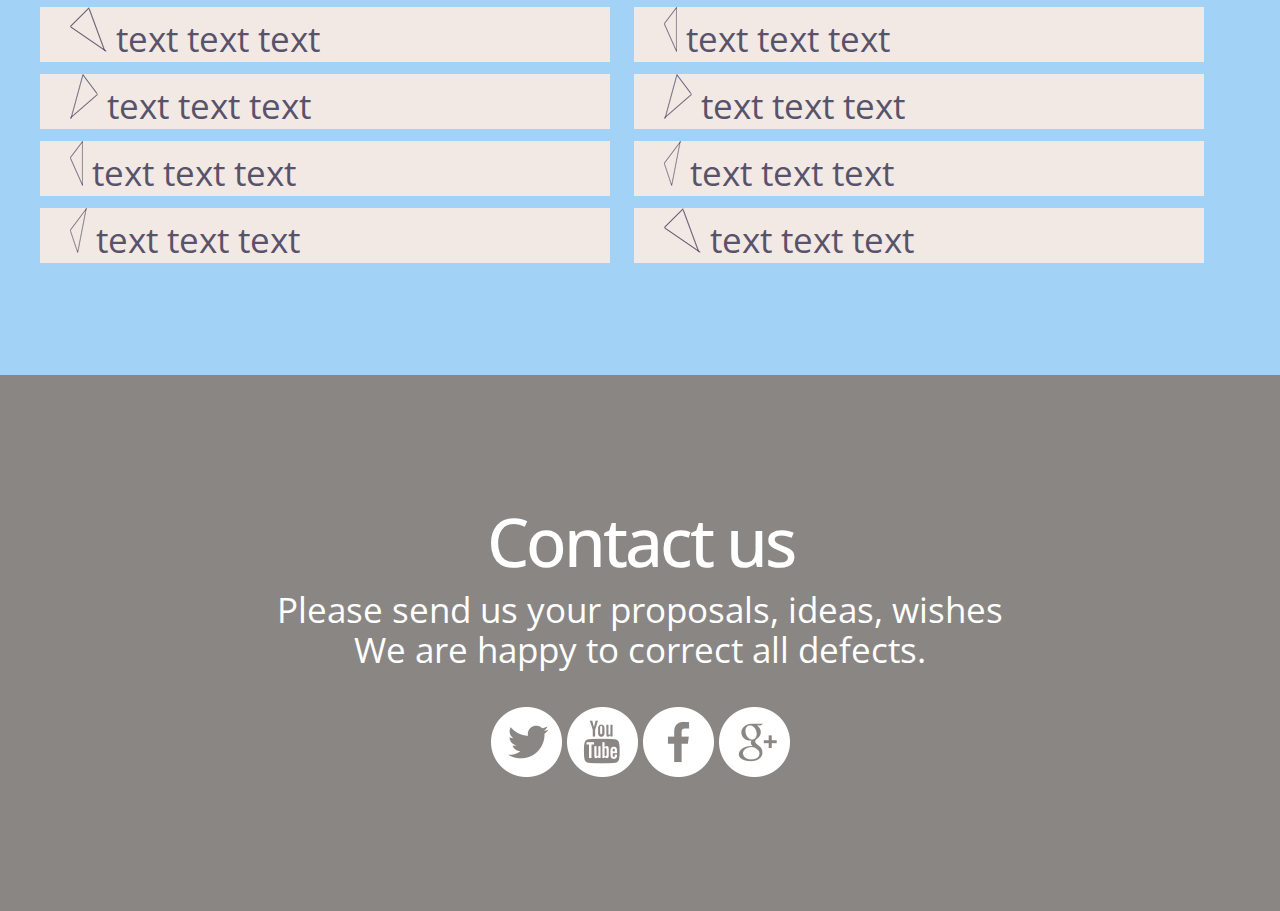
==== commit cd714e11: "bag" ====
--- a/index (2).html
+++ b/index (2).html
@@ -37,7 +37,6 @@
 
 	<div class="slide" id="slide1" data-slide="1" data-stellar-background-ratio="0.5">
 		<div class="container clearfix">
-
 			<div id="content" class="grid_12">
 				<h1>Free. Easy. Fast.</h1>
 				<h2>Start video chat with any person </h2> 
--- a/css/style.css
+++ b/css/style.css
@@ -82,7 +82,7 @@
 	width:100%;
 	height:auto;
 	position: relative;
-	padding:140px 0;
+	padding:100px 0;
 }
 
 
@@ -119,7 +119,7 @@
 	font-size: 2em;
 	color: #58536b;
 	line-height: 0px;
-	padding-bottom:40px;
+	padding-bottom:50px;
 	font-weight: 200;
 	font-family:'Open Sans' ;
 }
--- a/css/style.css
+++ b/css/style.css
@@ -82,7 +82,7 @@
 	width:100%;
 	height:auto;
 	position: relative;
-	padding:140px 0;
+	padding:100px 0;
 }
 
 
@@ -119,7 +119,7 @@
 	font-size: 2em;
 	color: #58536b;
 	line-height: 0px;
-	padding-bottom:40px;
+	padding-bottom:50px;
 	font-weight: 200;
 	font-family:'Open Sans' ;
 }
